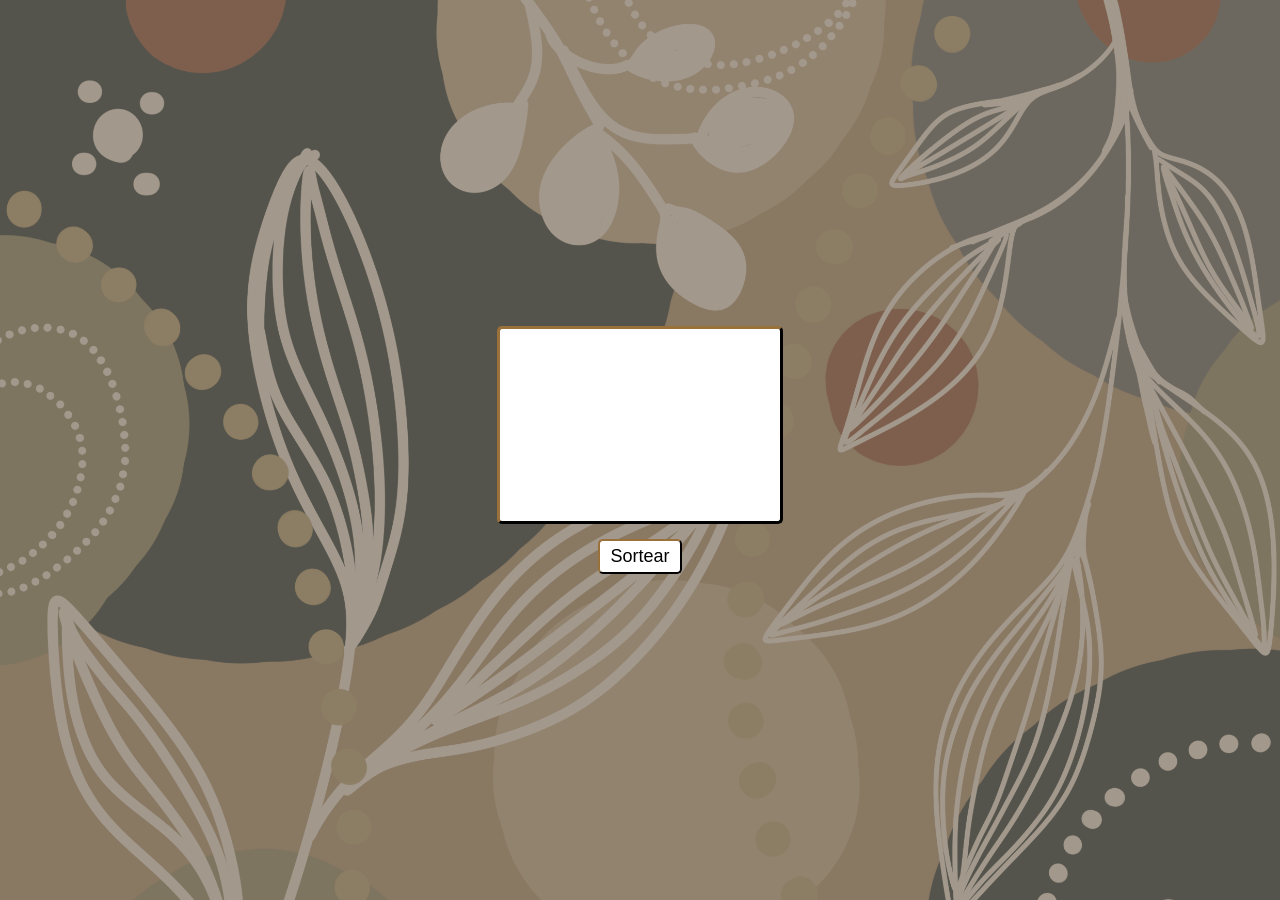
==== index.html @ 381973e5 "Done first version" ====
<!DOCTYPE html>
<html lang="en">

<head>
    <meta charset="UTF-8">
    <meta name="viewport" content="width=device-width, initial-scale=1.0">
    <meta http-equiv="X-UA-Compatible" content="ie=edge">
    <title>Rifa</title>
    <link rel="stylesheet" href="css/style.css">
    <script src="js/script.js"></script>
</head>

<body>
    <div class="imagen">
        <div class="fondo">
            <div class="numero">
                <h1 id="ganador"></h1>
            </div>
            <button class="boton" onclick=generarNumeroGanador()>Sortear</button>
        </div>
    </div>
</body>

</html>
---- css/style.css ----
body {
    margin: 0px;
}

.imagen {
    background-image: url(../images/background.png);
    background-size: cover;
    z-index: 0;
}

.fondo {
    z-index: 1;
    background-color: rgba(70, 51, 27, 0.5);
    height: 100vh;
    width: 100vw;
    display: flex;
    flex-direction: column;
    justify-content: center;
    align-items: center;
}

.numero {
    background-color: white;
    border-radius: 5px;
    border-color: rgb(70, 51, 27);
    border-style: outset;
    padding: 20px;
    font-weight: bold;
    font-size: xx-large;
    text-align: center;
    height: 9.5rem;
    width: 15rem;
}

.boton {
    margin-top: 15px;
    background-color: white;
    font-size: large;
    border-color: rgb(70, 51, 27);
    border-radius: 5px;
    padding-top: 5px;
    padding-bottom: 5px;
    padding-right: 10px;
    padding-left: 10px;
}
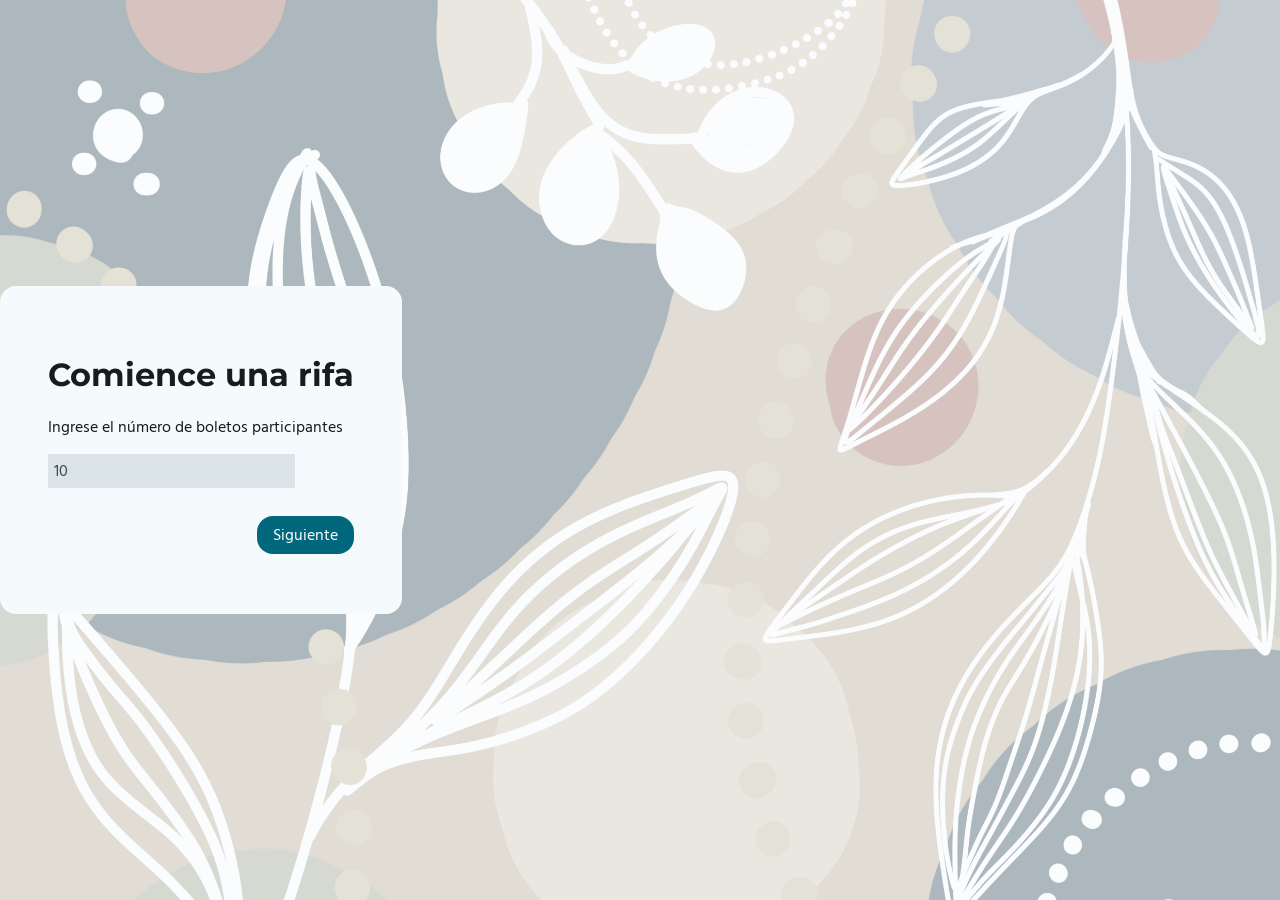
==== commit 0d53d3e6: "Done UI" ====
--- a/index.html
+++ b/index.html
@@ -7,16 +7,18 @@
     <meta http-equiv="X-UA-Compatible" content="ie=edge">
     <title>Rifa</title>
     <link rel="stylesheet" href="css/style.css">
-    <script src="js/script.js"></script>
+    <script src="js/index.js" defer></script>
 </head>
 
 <body>
-    <div class="imagen">
-        <div class="fondo">
-            <div class="numero">
-                <h1 id="ganador"></h1>
+    <div class="image">
+        <div class="background">
+            <div class="container">
+                <h1>Comience una rifa</h1>
+                <label for="quantity">Ingrese el número de boletos participantes</label><br>
+                <input type="number" id="quantity" min="1" value="10"><br>
+                <button class="button" id="getQuantity">Siguiente</button>
             </div>
-            <button class="boton" onclick=generarNumeroGanador()>Sortear</button>
         </div>
     </div>
 </body>
--- a/css/style.css
+++ b/css/style.css
@@ -1,45 +1,169 @@
+@import url(colors.css);
+@import url("https://fonts.googleapis.com/css2?family=Hind+Madurai:wght@300;400;500;600;700&family=Montserrat:ital,wght@0,100..900;1,100..900&display=swap");
+
 body {
-    margin: 0px;
+  margin: 0px;
+  font-family: "Hind Madurai", sans-serif;
 }
 
-.imagen {
-    background-image: url(../images/background.png);
-    background-size: cover;
-    z-index: 0;
+h1,
+h2,
+h3,
+h4,
+h5,
+h6 {
+  font-family: "Montserrat", sans-serif;
 }
 
-.fondo {
-    z-index: 1;
-    background-color: rgba(70, 51, 27, 0.5);
-    height: 100vh;
-    width: 100vw;
-    display: flex;
-    flex-direction: column;
-    justify-content: center;
-    align-items: center;
+.image {
+  background-image: url(../images/background.png);
+  background-size: cover;
+  overflow: auto;
 }
 
-.numero {
-    background-color: white;
-    border-radius: 5px;
-    border-color: rgb(70, 51, 27);
-    border-style: outset;
-    padding: 20px;
-    font-weight: bold;
-    font-size: xx-large;
-    text-align: center;
-    height: 9.5rem;
-    width: 15rem;
+.background {
+  background-color: color-mix(in srgb, var(--background) 50%, transparent);
+  height: 100vh;
+  align-content: center;
+  justify-items: center;
+  overflow: auto;
 }
 
-.boton {
-    margin-top: 15px;
-    background-color: white;
-    font-size: large;
-    border-color: rgb(70, 51, 27);
-    border-radius: 5px;
-    padding-top: 5px;
-    padding-bottom: 5px;
-    padding-right: 10px;
-    padding-left: 10px;
-}+.container {
+  background-color: var(--surface);
+  color: var(--on-surface);
+  box-sizing: border-box;
+  padding: 3rem;
+  margin-top: 3rem;
+  margin-bottom: 3rem;
+  width: fit-content;
+  max-width: 80%;
+  border-radius: 1rem;
+  overflow: auto;
+}
+
+.container:has(> #selector) {
+  width: stretch;
+}
+
+input {
+  background-color: var(--surface-variant);
+  color: var(--on-surface-variant);
+  border: var(--outline);
+  margin-top: 1rem;
+  margin-bottom: 1rem;
+  padding: 0.4rem;
+  width: stretch;
+  font-family: "Hind Madurai", sans-serif;
+  font-size: medium;
+}
+
+button {
+  font-family: "Hind Madurai", sans-serif;
+  font-size: medium;
+  border-radius: 1rem;
+  padding: 0.5rem 1rem;
+  margin: 0.75rem;
+}
+
+.button {
+  background-color: var(--primary);
+  color: var(--on-primary);
+  border: none;
+  float: right;
+  margin-right: auto;
+  transition-duration: 0.4s;
+}
+
+.button:hover {
+  background-color: color-mix(in srgb, var(--on-primary) 8%, var(--primary));
+}
+
+.button:disabled {
+  background-color: var(--surface-variant);
+  color: var(--on-surface-variant);
+}
+
+#return {
+  background: none;
+  border: none;
+  color: var(--primary);
+  margin: auto;
+  transition-duration: 0.4s;
+}
+
+#return:hover {
+  background-color: color-mix(in srgb, var(--primary) 8%, transparent);
+}
+
+.icon {
+  width: 1rem;
+  vertical-align: -0.125rem;
+  fill: var(--primary);
+}
+
+#selector {
+  display: grid;
+  grid-template-columns: repeat(auto-fit, minmax(5rem, 1fr));
+}
+
+.option {
+  background-color: var(--surface-container);
+  color: var(--on-surface);
+  border: var(--outline);
+  border-width: 1px;
+  border-style: solid;
+  transition-duration: 0.4s;
+}
+
+.option:hover {
+  background-color: color-mix(
+    in srgb,
+    var(--on-surface) 8%,
+    var(--surface-container)
+  );
+}
+
+.selected {
+  background-color: var(--secondary-container);
+  color: var(--on-secondary-container);
+  border: var(--secondary);
+  border-width: 1px;
+  border-style: solid;
+}
+
+.selected:hover {
+  background-color: color-mix(
+    in srgb,
+    var(--on-secondary-container) 8%,
+    var(--secondary-container)
+  );
+}
+
+#reset {
+  background-color: var(--error-container);
+  color: var(--on-error-container);
+  border: none;
+  float: left;
+  margin-left: auto;
+  transition-duration: 0.4s;
+}
+
+#reset:hover {
+  background-color: color-mix(
+    in srgb,
+    var(--on-error-container) 8%,
+    var(--error-container)
+  );
+}
+
+.number {
+  background-color: var(--surface-container);
+  border: none;
+  color: var(--on-surface);
+  border-radius: 1rem;
+  padding: 2rem;
+  font-size: 3rem;
+  text-align: center;
+  height: 4rem;
+}
